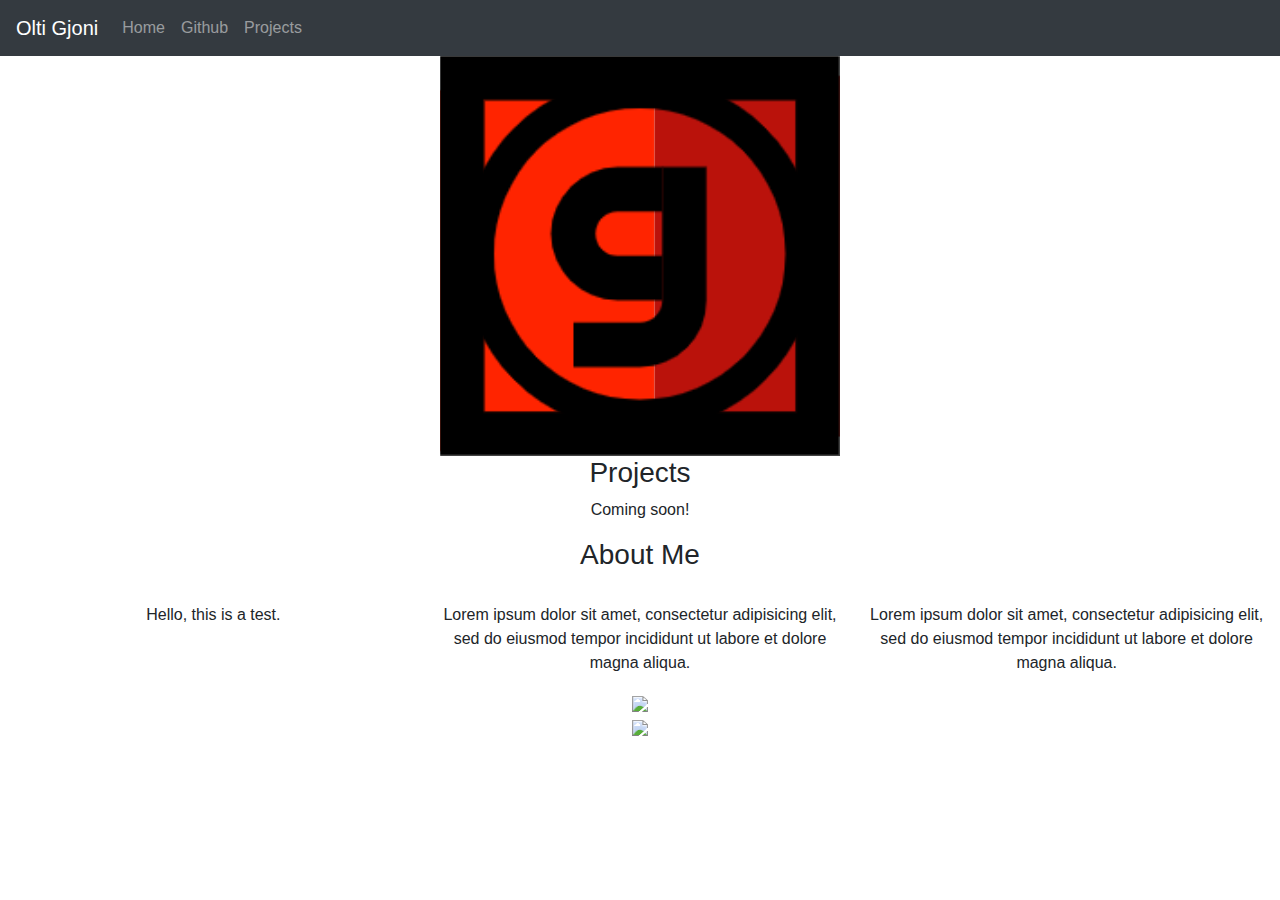
==== index.html @ 98eea81c "Update index.html" ====
<!DOCTYPE html>
<html lang="en">

<head>
    <title class="owner-name">#</title>
    <meta charset="utf-8">
    <meta name="viewport" content="width=device-width, initial-scale=1">
    <link rel="stylesheet" href="https://stackpath.bootstrapcdn.com/bootstrap/4.3.1/css/bootstrap.min.css">
    <link href="https://fonts.googleapis.com/css?family=Montserrat" rel="stylesheet">
    <link rel="stylesheet" href="style.css" type="text/css">
    <script src="https://code.jquery.com/jquery-3.3.1.slim.min.js"></script>
    <script src="https://cdnjs.cloudflare.com/ajax/libs/popper.js/1.14.7/umd/popper.min.js"></script>
    <script src="https://stackpath.bootstrapcdn.com/bootstrap/4.3.1/js/bootstrap.min.js"></script>

</head>

<body>

    <!-- Navbar -->

    <nav class="navbar navbar-expand-lg navbar-dark bg-dark">
        <a class="navbar-brand owner-name" href="#"></a>
        <button class="navbar-toggler" type="button" data-toggle="collapse" data-target="#navbarSupportedContent" aria-controls="navbarSupportedContent" aria-expanded="false" aria-label="Toggle navigation">
            <span class="navbar-toggler-icon"></span>
        </button>

        <div class="collapse navbar-collapse" id="navbarSupportedContent">
            <ul class="navbar-nav mr-auto">
                <li class="nav-item">
                    <a class="nav-link" href="index.html">Home</a>
                </li>
                <li class="nav-item">
                    <a class="nav-link" href="#" id="github" target="_blank">Github</a>
                </li>
                <li class="nav-item">
                    <a class="nav-link" href="#projects">Projects</a>
                </li>
            </ul>
        </div>
    </nav>

    <!-- First Container -->
    <div class="container-fluid bg-1 text-center">
        <!--<h1 class="margin">Name</h1>-->
        <img src="img/logo.png" class="img-fluid" alt="Logo" id="logo">
    </div>

    <!-- Second Container -->
    <div class="container-fluid bg-2 text-center" id="projects">
        <h3 class="margin">Projects</h3>
        <p>Coming soon!</p>
        <div class="container">
            <div class="row">

                <!--
                <div class="col-sm-4">
                    <div class="card">
                        <div class="card-body">
                            <h5 class="card-title">Project Name</h5>
                            <h6 class="card-subtitle mb-2 text-muted">10th Grade</h6>
                            <p class="card-text">A brief explanation of the project.</p>
                            <a href="#" class="card-link">More</a>
                        </div>
                    </div>
                </div>
                -->

            </div>
        </div>
        </a>
    </div>

    <!-- Third Container (Grid) -->
    <div class="container-fluid bg-3 text-center">
        <h3 class="margin">About Me</h3><br>
        <div class="row">
            <div class="col-sm-4">
                <p>Hello, this is a test.</p>
            </div>
            <div class="col-sm-4">
                <p>Lorem ipsum dolor sit amet, consectetur adipisicing elit, sed do eiusmod tempor incididunt ut labore et dolore magna aliqua.</p>
            </div>
            <div class="col-sm-4">
                <p>Lorem ipsum dolor sit amet, consectetur adipisicing elit, sed do eiusmod tempor incididunt ut labore et dolore magna aliqua.</p>
            </div>
        </div>
    </div>

    <!-- Footer -->
    <footer class="container-fluid bg-4 text-center">
        <a href="#" target="_blank" id="fork"><img src="img/fork.png"></a><br>
        <a href="https://hstatsep.github.io" target="_blank"><img src="https://hstatsep.github.io/img/hstatsep-logo-small.png" id="sep"></a>
    </footer>


    <script src="script.js"></script>
</body>

</html>
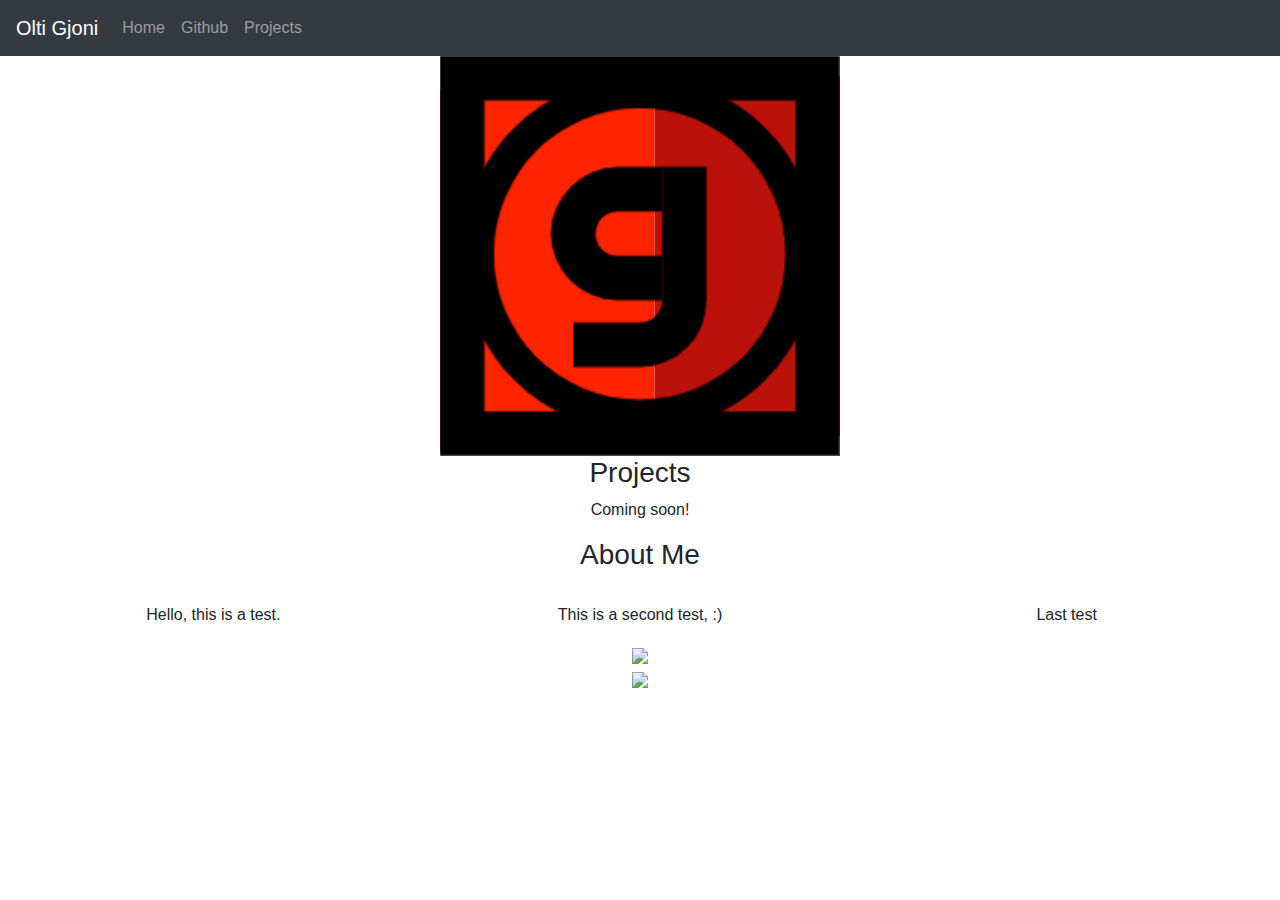
==== commit 3203ac07: "Update index.html" ====
--- a/index.html
+++ b/index.html
@@ -78,10 +78,10 @@
                 <p>Hello, this is a test.</p>
             </div>
             <div class="col-sm-4">
-                <p>Lorem ipsum dolor sit amet, consectetur adipisicing elit, sed do eiusmod tempor incididunt ut labore et dolore magna aliqua.</p>
+                <p>This is a second test, :)</p>
             </div>
             <div class="col-sm-4">
-                <p>Lorem ipsum dolor sit amet, consectetur adipisicing elit, sed do eiusmod tempor incididunt ut labore et dolore magna aliqua.</p>
+                <p>Last test </p>
             </div>
         </div>
     </div>
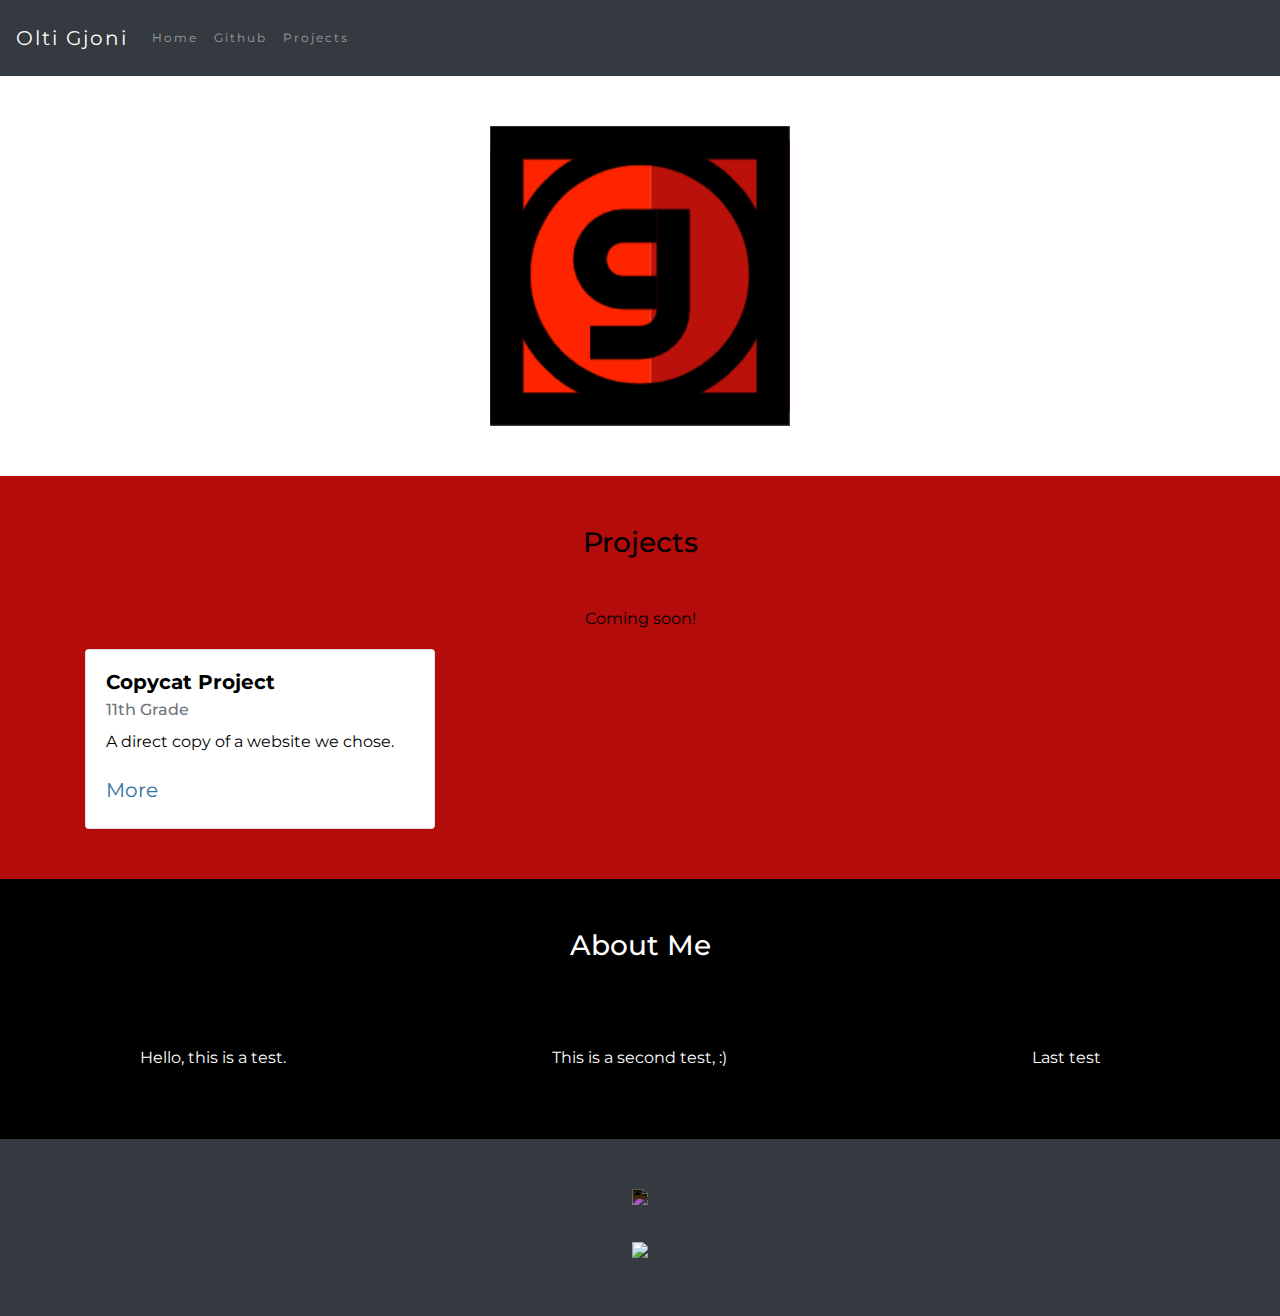
==== commit 4582af3c: "card changes" ====
--- a/index.html
+++ b/index.html
@@ -52,18 +52,18 @@
         <div class="container">
             <div class="row">
 
-                <!--
+
                 <div class="col-sm-4">
                     <div class="card">
                         <div class="card-body">
-                            <h5 class="card-title">Project Name</h5>
-                            <h6 class="card-subtitle mb-2 text-muted">10th Grade</h6>
-                            <p class="card-text">A brief explanation of the project.</p>
-                            <a href="#" class="card-link">More</a>
+                            <h5 class="card-title">Copycat Project</h5>
+                            <h6 class="card-subtitle mb-2 text-muted">11th Grade</h6>
+                            <p class="card-text">A direct copy of a website we chose.</p>
+                            <a href="#OltiG7164.github.io/projects/copycat-project.html" class="card-link">More</a>
                         </div>
                     </div>
                 </div>
-                -->
+
 
             </div>
         </div>
--- a/style.css
+++ b/style.css
@@ -0,0 +1,83 @@
+html, body {
+    height: 100%;
+}
+
+body {
+    font: 20px Montserrat, sans-serif;
+    line-height: 1.8;
+    color: #000;
+}
+
+p {
+    font-size: 16px;
+}
+
+a {
+    color: #2e72a1;
+}
+
+#logo, .project-img {
+    max-height: 300px;
+}
+
+#fork img{
+    height: 25px;
+    margin-bottom: 25px;
+    filter: invert(1);
+}
+
+#sep {
+    height: 75px;
+}
+
+.margin {
+    margin-bottom: 45px;
+}
+
+.bg-1 {
+    background-color: #ffffff; /* White */
+    color: #555555;
+}
+
+.bg-2 {
+    background-color: #B40B0B; /* Blue */
+    color: #000;
+}
+
+.card {
+    color: black;
+    text-align: left;
+}
+
+.card-title {
+    font-weight: 700;
+}
+
+.bg-3 {
+    background-color: #000; /* Black */
+    color: #ffffff;
+}
+
+.bg-4 {
+    background-color: #343a40; /* Dark Gray */
+    color: #fff;
+}
+
+.container-fluid {
+    padding-top: 50px;
+    padding-bottom: 50px;
+}
+
+.navbar {
+    padding-top: 15px;
+    padding-bottom: 15px;
+    border: 0;
+    border-radius: 0;
+    margin-bottom: 0;
+    font-size: 12px;
+    letter-spacing: 2px;
+}
+
+.navbar-nav li a:hover {
+    color: #2e72a1 !important;
+}
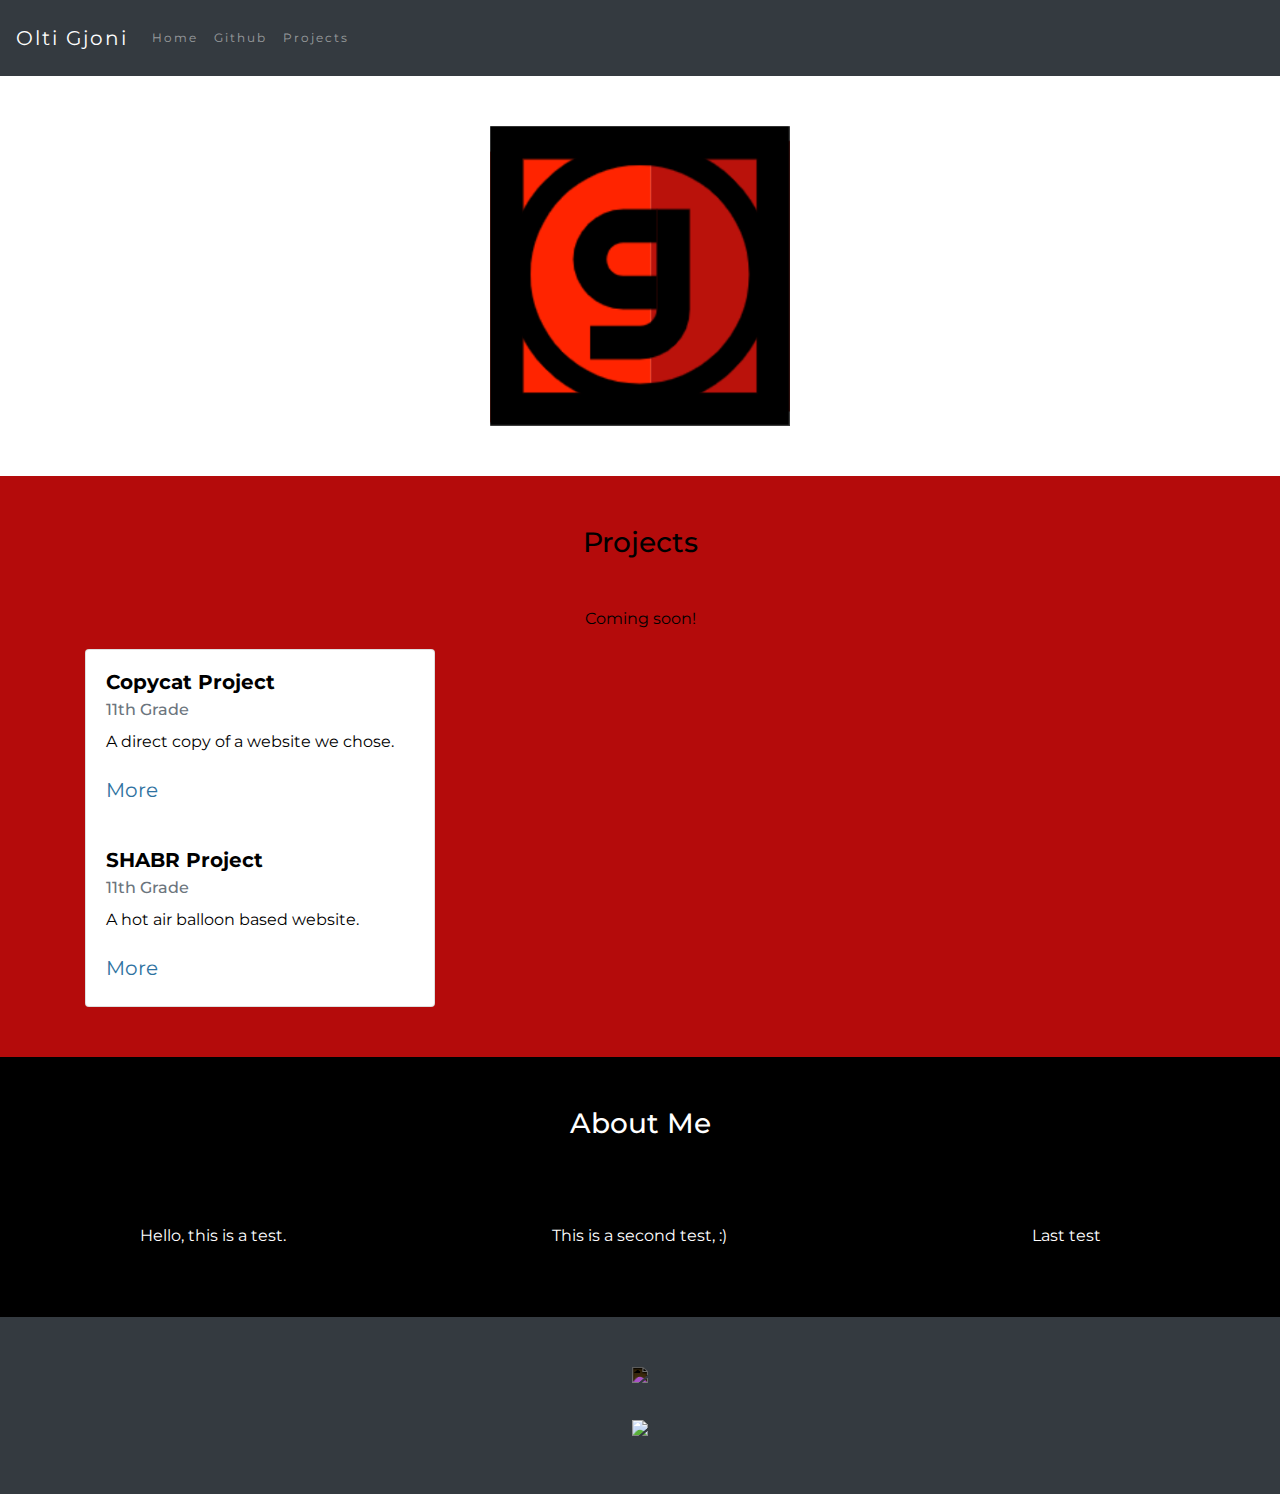
==== commit 85efc703: "added card for SHABR" ====
--- a/index.html
+++ b/index.html
@@ -59,7 +59,14 @@
                             <h5 class="card-title">Copycat Project</h5>
                             <h6 class="card-subtitle mb-2 text-muted">11th Grade</h6>
                             <p class="card-text">A direct copy of a website we chose.</p>
-                            <a href="#OltiG7164.github.io/projects/copycat-project.html" class="card-link">More</a>
+                            <a href="OltiG7164.github.io/projects/copycat-project.html" class="card-link">More</a>
+                        </div>
+
+                        <div class="card-body">
+                            <h5 class="card-title">SHABR Project</h5>
+                            <h6 class="card-subtitle mb-2 text-muted">11th Grade</h6>
+                            <p class="card-text">A hot air balloon based website.</p>
+                            <a href="OltiG7164.github.io/projects/shabr.html" class="card-link">More</a>
                         </div>
                     </div>
                 </div>
@@ -69,6 +76,8 @@
         </div>
         </a>
     </div>
+
+
 
     <!-- Third Container (Grid) -->
     <div class="container-fluid bg-3 text-center">
